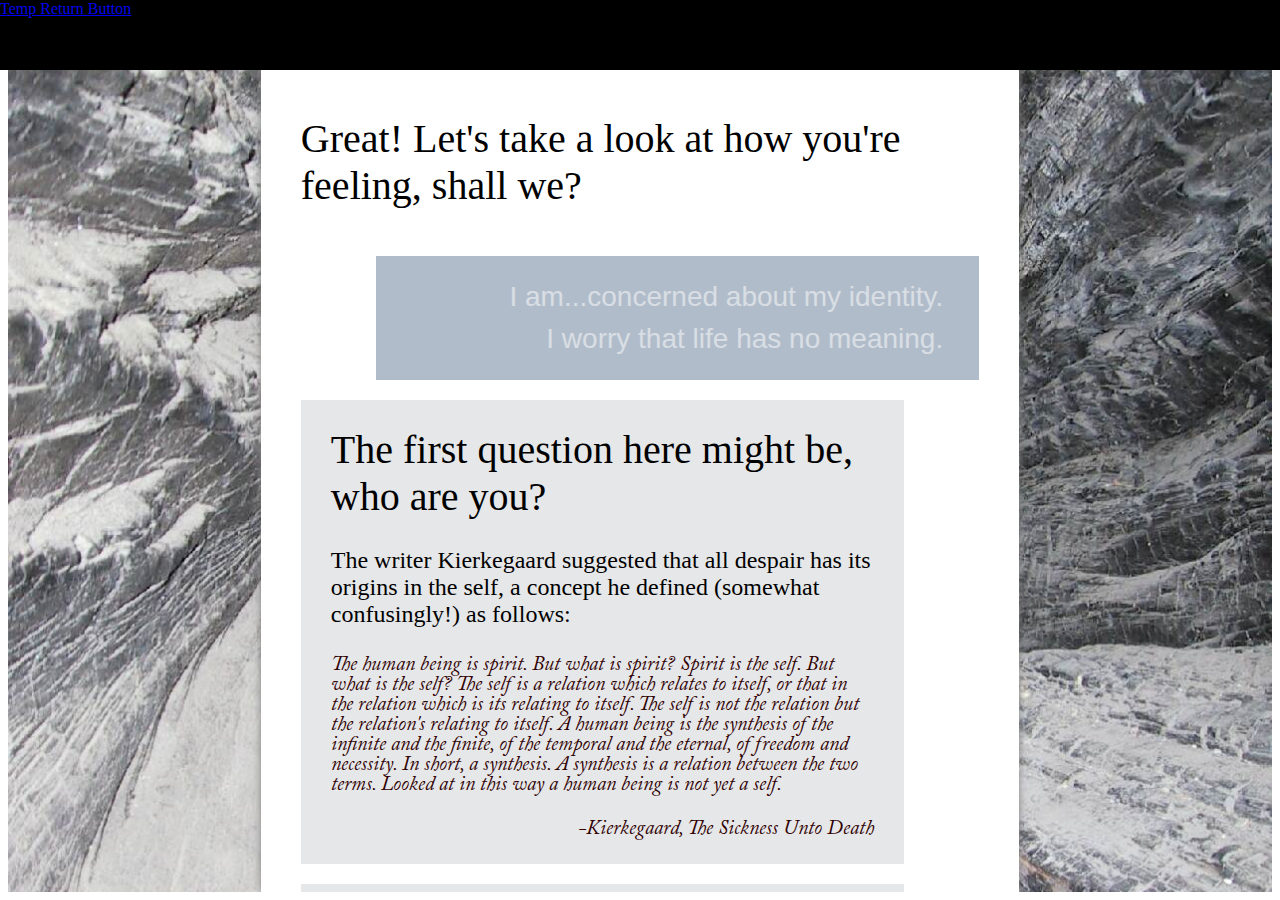
==== questions.html @ 6a1a99d4 "commit existential crisis" ====
<html>
    <head>
        <title>The Existential Crisis Walkthrough</title>
        <link href="css/styles.css" rel="stylesheet" type="text/css">
        <script src="js/jquery.js"></script>
        <script src="js/script.js"></script>
    </head>
    <body>
        <div class="header"><a href="index.html">Temp Return Button</a></div>
        <div class="background">
            <div class="main">
                <div class="text"><h1>Great! Let's take a look at how you're feeling, shall we?</h1>
                    
                    <div class="options">
                        <button id="o1">I am...concerned about my identity.</button>
                        <button id="o2">I worry that life has no meaning.</button>
                    </div>
                    <div class="answer">
                        <div id="o1a1">
                            <p><h1>The first question here might be, who are you?</h1></p>
                            <p><h3>The writer Kierkegaard suggested that all despair has its origins in the self, a concept he defined (somewhat confusingly!) as follows:</p></h3>
                            <p><h4>The human being is spirit. But what is spirit? Spirit is the self. But what is the self? The self is a relation which relates
                            to itself, or that in the relation which is its relating to itself. The self is not the relation but the relation's relating to itself.
                            A human being is the synthesis of the infinite and the finite, of the temporal and the eternal, of freedom and necessity. In short,
                            a synthesis. A synthesis is a relation between the two terms. Looked at in this way a human being is not yet a self.</h4></p>
                            <p><h5>-Kierkegaard, The Sickness Unto Death</h5></p>
                        </div>
                    </div>
                    <div class="answer">
                        <div id="o1a2">
                            <p><h3>You know, you could be in despair at this very moment because you might not even have a self! But your concern about your own
                            identity and the life that you're living is a promising start. Good for you!</h3></p>
                        </div>
                    </div>
                    <div class="options">
                        <button id="o1-2">That explanation was terrible! What's a self?</button>
                    </div>
                    <div class="answer">
                        <div id="o1-2a1">
                            <p><h4>Kierkegaard was a Christian writer, so his idea of the self was heavily influenced by beliefs about the mind and the body.
                            In short, the self is found in the balanced relationship between the body and the soul, forming its own holy trinity. The self is how one
                            balances the inherent antinomy of the physical and the metaphysical: finitude and infinitude, temporality and eternality, worldly necessity
                            and possibility.</h4></p>
                        </div>
                    </div>
                    
                    
                    </div>
                </div>
            </div>
    </body>
    
</html>
---- css/styles.css ----
body, html {
    overflow: hidden;
}    
.background {
    background-image: url(../images/tree.jpg);
    background-size: cover;
}

.header {
    position: fixed;
    top: 0px;
    left: 0px;
    width: 100%;
    height: 70px;
    background-color: black;
}

@font-face {
    font-family: caslon;
    src: url(../fonts/ACaslonPro-Italic.otf);
}

@font-face {
    font-family: univers;
    src: url(../UniversLTStd.otf)
}

.main {
    width: 60%;
    height: 100%;
    align-items: center;
    background-color: white;
    box-shadow: -0px -0px 8px gray;
    margin-left: 20%;
    overflow-y: scroll;
}

.text {
    font-family: georgia;
    padding: 80px 40px 90px 40px; 
    height: 100%;
    margin-bottom: 90px;
}

.answer {
    background-color: #e6e7e8;
    color: black;
    float: left;
    width: 80%;
    padding: 0px 30px 0px 30px;
    display: block;
    margin-top: 20px;
}

h1 {
    font-size: 40px;
    font-weight: 500;
}

h3 {
    font-size: 24px;
    font-weight: 400;
}

h4 {
    font-family: caslon;
    font-size: 20px;
    line-height: 100%;
    font-weight: 400;
    color: #310102;

}

h5{
    font-family: caslon;
    font-size: 20px;
    text-align: right;
    line-height: 10%;
    font-weight: 400;
    color: #310102;

}

.options {
    line-height: 40px;
    float: right;
    width: 80%;
    background-color: #647b96;
    opacity: .5;
    padding: 20px 30px 20px 30px;
    display: block;
    margin-top: 20px;
}

button {
    color: white;
    font-size: 28px;
    font-family: helvetica;
    text-align: right;
    line-height: 40px;
    background-color: transparent;
    border: none;
    float: right;
    opacity: .5;

}

button:hover {
    opacity: 1;
    cursor: pointer;
}
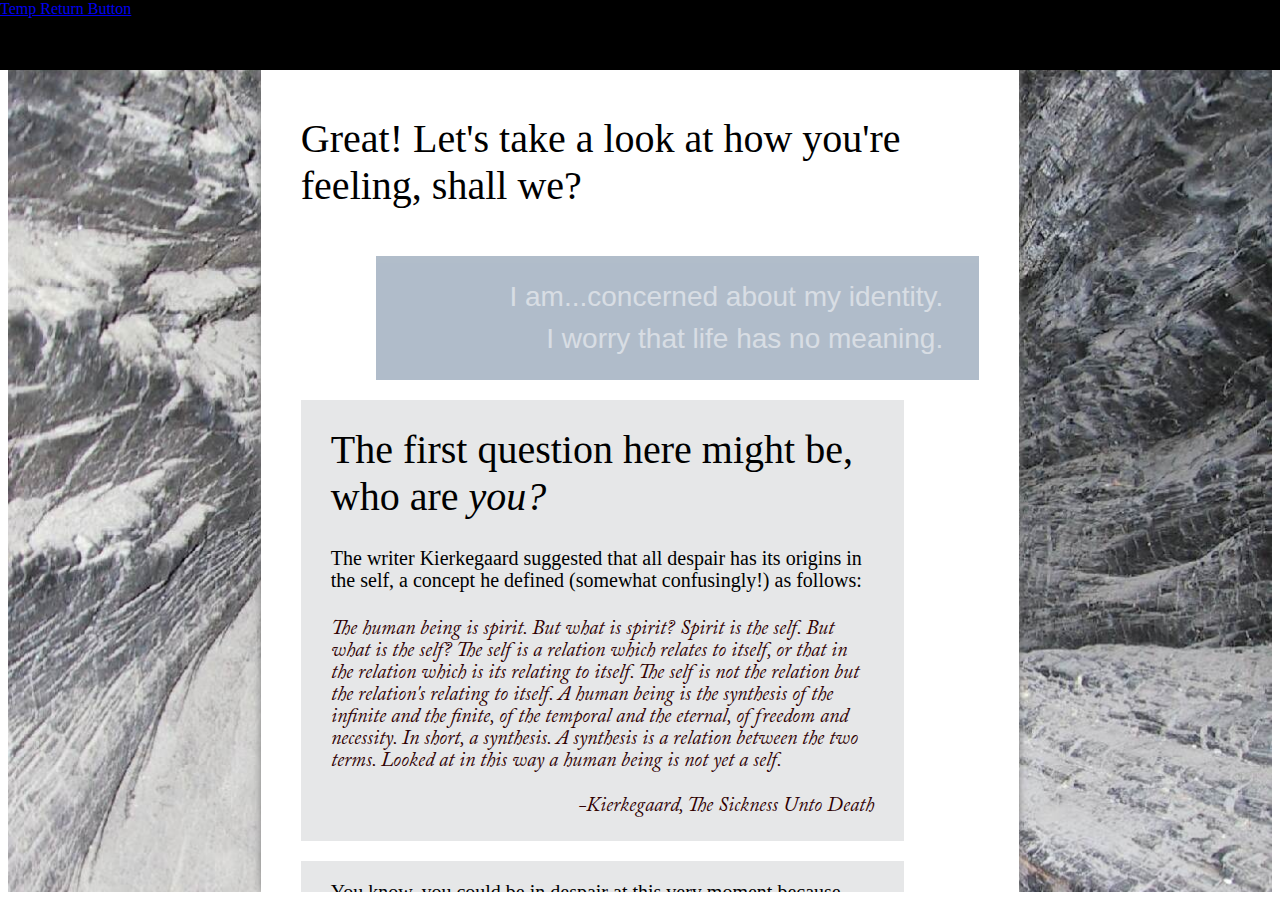
==== commit e98a1d08: "ugh redux" ====
--- a/questions.html
+++ b/questions.html
@@ -17,7 +17,7 @@
                     </div>
                     <div class="answer">
                         <div id="o1a1">
-                            <p><h1>The first question here might be, who are you?</h1></p>
+                            <p><h1>The first question here might be, who are <i>you?</i></h1></p>
                             <p><h3>The writer Kierkegaard suggested that all despair has its origins in the self, a concept he defined (somewhat confusingly!) as follows:</p></h3>
                             <p><h4>The human being is spirit. But what is spirit? Spirit is the self. But what is the self? The self is a relation which relates
                             to itself, or that in the relation which is its relating to itself. The self is not the relation but the relation's relating to itself.
@@ -37,10 +37,10 @@
                     </div>
                     <div class="answer">
                         <div id="o1-2a1">
-                            <p><h4>Kierkegaard was a Christian writer, so his idea of the self was heavily influenced by beliefs about the mind and the body.
+                            <p><h3>Kierkegaard was a Christian writer, so his idea of the self was heavily influenced by beliefs about the mind and the body.
                             In short, the self is found in the balanced relationship between the body and the soul, forming its own holy trinity. The self is how one
                             balances the inherent antinomy of the physical and the metaphysical: finitude and infinitude, temporality and eternality, worldly necessity
-                            and possibility.</h4></p>
+                            and possibility.</h3></p>
                         </div>
                     </div>
                     
--- a/css/styles.css
+++ b/css/styles.css
@@ -13,6 +13,7 @@
     width: 100%;
     height: 70px;
     background-color: black;
+    z-index: 999;
 }
 
 @font-face {
@@ -58,14 +59,15 @@
 }
 
 h3 {
-    font-size: 24px;
+    font-size: 20px;
     font-weight: 400;
+    line-height: 110%;
 }
 
 h4 {
     font-family: caslon;
     font-size: 20px;
-    line-height: 100%;
+    line-height: 110%;
     font-weight: 400;
     color: #310102;
 
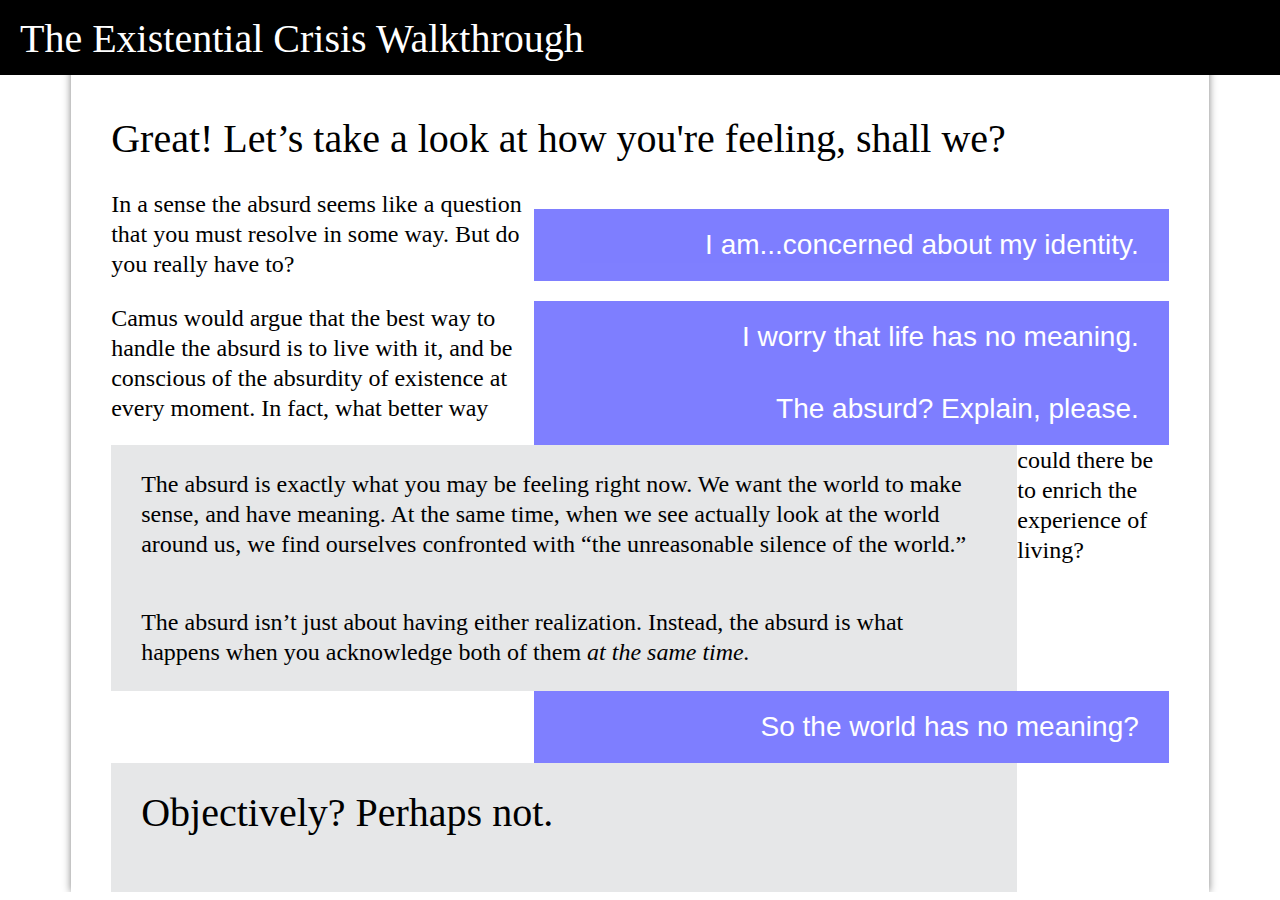
==== commit d2011834: "new version" ====
--- a/questions.html
+++ b/questions.html
@@ -6,45 +6,62 @@
         <script src="js/script.js"></script>
     </head>
     <body>
-        <div class="header"><a href="index.html">Temp Return Button</a></div>
         <div class="background">
+            <div class="header"><a href="index.html">The Existential Crisis Walkthrough</a></div>
             <div class="main">
-                <div class="text"><h1>Great! Let's take a look at how you're feeling, shall we?</h1>
-                    
-                    <div class="options">
+                <div class="text"><h1>Great! Let&#8217;s take a look at how you're feeling, shall we?</h1>
+                
                         <button id="o1">I am...concerned about my identity.</button>
                         <button id="o2">I worry that life has no meaning.</button>
-                    </div>
-                    <div class="answer">
-                        <div id="o1a1">
-                            <p><h1>The first question here might be, who are <i>you?</i></h1></p>
-                            <p><h3>The writer Kierkegaard suggested that all despair has its origins in the self, a concept he defined (somewhat confusingly!) as follows:</p></h3>
-                            <p><h4>The human being is spirit. But what is spirit? Spirit is the self. But what is the self? The self is a relation which relates
-                            to itself, or that in the relation which is its relating to itself. The self is not the relation but the relation's relating to itself.
-                            A human being is the synthesis of the infinite and the finite, of the temporal and the eternal, of freedom and necessity. In short,
-                            a synthesis. A synthesis is a relation between the two terms. Looked at in this way a human being is not yet a self.</h4></p>
-                            <p><h5>-Kierkegaard, The Sickness Unto Death</h5></p>
-                        </div>
-                    </div>
-                    <div class="answer">
-                        <div id="o1a2">
-                            <p><h3>You know, you could be in despair at this very moment because you might not even have a self! But your concern about your own
-                            identity and the life that you're living is a promising start. Good for you!</h3></p>
-                        </div>
-                    </div>
-                    <div class="options">
-                        <button id="o1-2">That explanation was terrible! What's a self?</button>
-                    </div>
-                    <div class="answer">
-                        <div id="o1-2a1">
-                            <p><h3>Kierkegaard was a Christian writer, so his idea of the self was heavily influenced by beliefs about the mind and the body.
-                            In short, the self is found in the balanced relationship between the body and the soul, forming its own holy trinity. The self is how one
-                            balances the inherent antinomy of the physical and the metaphysical: finitude and infinitude, temporality and eternality, worldly necessity
-                            and possibility.</h3></p>
-                        </div>
-                    </div>
-                    
-                    
+                        <div id="o1a1"></div>
+                        <div id="o1a2"></div>
+                        <button id="o1-2"></button>
+                        <div id="o1-2a1"></div>
+                        <div id="o1-2a2"></div>
+                        <div id="o1-2a3"></div>
+                            <div id="o1-3"></div>
+                        <button id="o1-4"></button>
+                        <button id="o1-5"></button>
+                        <div id="o1-4a1"></div>
+                        <div id="o1-4a2"></div>
+                        <button id="o1-6"></button>
+                        <div id="o1-6a1"></div>
+                        <div id="o1-5a1"></div>
+                        <div id="o1-6a2"></div>
+                        <button id="o1-7">But wait, if both of them are me, that means I&#8217;m both finite and infinite at the same time, and isn&#8217;t that a contradiction?</button>
+                        <div id="o1-7a1"></div>
+                        <div id="o1-7a2"></div>
+                        <div id="o1-7a3"></div>
+                        <div id="o1-7a4"></div>
+
+                        <div id="o2a1"> </div>
+                        <button id="o2-1"></button>
+                        <button id="o2-2"></button>
+                        <button id="o2-3"></button>
+                        <div id="o2-1a1"></div>
+                        <div id="o2-1a2"></div>
+                        <div id="o2-2a1"></div>
+                        <div id="o2-2a2"></div>
+                        <div id="o2-3a1"></div>
+                        <div id="o2-3a2"></div>
+                        <button id="o2-4">The absurd? Explain, please.</button>
+                        <div id="o2-4a1"><p><h3>The absurd is exactly what you may be feeling right now. We want the world to make sense, and have meaning. At the same time, when we see actually look at the world around us, we find ourselves confronted with &ldquo;the unreasonable silence of the world.&rdquo;</h3></p></div>
+                        <div id="o2-4a2"><p><h3>The absurd isn&#8217;t just about having either realization. Instead, the absurd is what happens when you acknowledge both of them <i>at the same time.</i></h3></p></div>
+                        <button id="o2-5">So the world has no meaning?</button>
+                        <div id="o2-5a1"><p><h1>Objectively? Perhaps not.</h1></p></div>
+                        <div id="o2-5a2"><p><h3>That&#8217;s not to say there&#8217;s no meaning to anything, of course. One could say that the world is what you make of it! Do your best!</h3></p></div>
+                        <button id="o2-6">Should I just kill myself?</button>
+                        <div id="o2-6a1"><p><h1>Hold on a minute!</h1></p></div>
+                        <div id="o2-6a2"><p><h3>Don&#8217;t be hasty, the world being meaningless doesn&#8217;t mean it&#8217;s not worth living! Although Camus did call suicide the &ldquo;only one really serious philosophical problem,&rdquo; because at its core, all philosophy is concerned with whether life is truly worth living, he did conclude that suicide is not the answer!</h3></p></div>
+                        <div id="o2-6a3"><p><h3>It&#8217;s not hard to see where you&#8217;re coming from, of course. But to quote the man himself,</h3></p><p><h4>In a sense, and as in melodrama, killing yourself amounts to confessing. It is confessing that life is too much for you or that you do not understand it. Let&#8217;s not go too far in such analogies, however, but rather return to everyday words. It is merely confessing that that &ldquo;is not worth the trouble.&rdquo; Living, naturally, is never easy. You continue making the gestures commanded by existence for many reasons, the first of which is habit. Dying voluntarily implies that you have recognized, even instinctively, the ridiculous character of that habit, the absence of any profound reason for living, the insane character of that daily agitation, the uselessness of suffering.</h4></p><p><h5>Albert Camus, The Myth of Sisyphus</h5></p></div>
+                        <button id="o2-7">I&#8217;m still not seeing how this is you talking me out of suicide as the answer.</button>
+                        <div id="o2-7a1"><p><h3>Think of it this way: killing yourself is <i>an</i> answer. It&#8217;s not a good one, though, in an existential or reasoned sense.</h3></p> <p><h3>First off, you haven&#8217;t answered the question of the absurd at all! You negate the question by avoiding it entirely. In other words, suicide is a way to avoid confronting the absurd and what it might mean for you.</h3></p></div>
+                        <div id="o2-7a2"><p><h3>Secondly, settling on suicide as the response to the world lacking objective meaning means you&#8217;re working from the premise that life is not worth living if there&#8217;s no greater meaning to it.</h3></p><p><h1>But is that even true?</h1></p></div>
+                        <button id="o2-8">Then how should I live with this knowledge?</button>
+                        <div id="o2-8a1"><p><h3>In a sense the absurd seems like a question that you must resolve in some way. But do you really have to?</h3></p></div>
+                        <div id="o2-8a2"><p><h3>Camus would argue that the best way to handle the absurd is to live with it, and be conscious of the absurdity of existence at every moment. In fact, what better way could there be to enrich the experience of living? </h3></p></div>
+                        
+                        <div id="fin"></div>
                     </div>
                 </div>
             </div>
--- a/css/styles.css
+++ b/css/styles.css
@@ -2,8 +2,7 @@
     overflow: hidden;
 }    
 .background {
-    background-image: url(../images/tree.jpg);
-    background-size: cover;
+   background-color: white;
 }
 
 .header {
@@ -11,9 +10,19 @@
     top: 0px;
     left: 0px;
     width: 100%;
-    height: 70px;
+    height: 60px;
     background-color: black;
     z-index: 999;
+    padding-top: 15px;
+    padding-left: 20px;
+
+}
+
+.header a {
+    color: white;
+    font-family: georgia;
+    font-size: 40px; 
+    text-decoration: none;
 }
 
 @font-face {
@@ -27,55 +36,55 @@
 }
 
 .main {
-    width: 60%;
+    width: 90%;
     height: 100%;
     align-items: center;
     background-color: white;
     box-shadow: -0px -0px 8px gray;
-    margin-left: 20%;
     overflow-y: scroll;
+    margin-left: 5%;
 }
 
 .text {
     font-family: georgia;
-    padding: 80px 40px 90px 40px; 
+    padding: 80px 40px 80px 40px; 
     height: 100%;
     margin-bottom: 90px;
 }
 
-.answer {
-    background-color: #e6e7e8;
-    color: black;
-    float: left;
-    width: 80%;
-    padding: 0px 30px 0px 30px;
-    display: block;
-    margin-top: 20px;
-}
+/*.answer {
+    background-color: #e6e7e8;
+    color: black;
+    float: left;
+    width: 80%;
+    padding: 0px 30px 0px 30px;
+    margin-top: 20px;
+}*/
 
 h1 {
+    font-family: georgia;
     font-size: 40px;
     font-weight: 500;
 }
 
 h3 {
-    font-size: 20px;
+    font-family: georgia;
+    font-size: 24px;
     font-weight: 400;
-    line-height: 110%;
+    line-height: 30px;
 }
 
 h4 {
     font-family: caslon;
-    font-size: 20px;
-    line-height: 110%;
+    font-size: 24px;
+    line-height: 30px;
     font-weight: 400;
     color: #310102;
-
 }
 
 h5{
     font-family: caslon;
-    font-size: 20px;
+    font-size: 24px;
     text-align: right;
     line-height: 10%;
     font-weight: 400;
@@ -83,7 +92,7 @@
 
 }
 
-.options {
+/*.options {
     line-height: 40px;
     float: right;
     width: 80%;
@@ -92,26 +101,385 @@
     padding: 20px 30px 20px 30px;
     display: block;
     margin-top: 20px;
-}
+}*/
 
 button {
     color: white;
     font-size: 28px;
     font-family: helvetica;
     text-align: right;
-    line-height: 40px;
-    background-color: transparent;
+    background-color: blue;
+    width: 60%;
     border: none;
+    padding: 20px 30px 20px 30px;
     float: right;
     opacity: .5;
-
+    -webkit-transition: all 1s; /* Safari */
+    transition: all 1s;
 }
 
 button:hover {
     opacity: 1;
     cursor: pointer;
-}
-
-
-
-
+    background-color: red;
+}
+
+@-webkit-keyframes pulse {
+  from { color: white; -webkit-box-shadow: 0 0 9px #333; }
+  50% { color: #fffcdf; -webkit-box-shadow: 0 0 18px yellow; }
+  to { color: white; -webkit-box-shadow: 0 0 9px #333; }
+}
+
+/*.userReaction {
+    background-color: #310102;
+    width: 200px;
+    padding: 0px 30px 0px 30px;
+    margin-top: 20px;
+    float: right;
+    color: white;
+    font-size: 28px;
+    font-family: helvetica;
+    text-align: right;
+}*/
+
+#o1{
+    margin-top: 20px;
+    -webkit-animation-name: pulse;
+    -webkit-animation-duration: 2s;
+    -webkit-animation-iteration-count: infinite;
+}
+
+#o2 {
+    margin-top: 20px;
+    -webkit-animation-name: pulse;
+    -webkit-animation-duration: 2s;
+    -webkit-animation-iteration-count: infinite;
+}
+
+#o1a1 {
+    display: none;
+    background-color: #e6e7e8;
+    color: black;
+    float: left;
+    width: 80%;
+    padding: 0px 30px 0px 30px;
+}
+
+#o1a2 {
+    display:none;
+    background-color: #e6e7e8;
+    color: black;
+    float: left;
+    width: 80%;
+    padding: 0px 30px 0px 30px;
+}
+
+#o1-2 {
+    display: none;
+}
+
+#o1-2a1 {
+    display: none;
+    background-color: #e6e7e8;
+    color: black;
+    float: left;
+    width: 80%;
+    padding: 0px 30px 0px 30px;
+}
+
+#o1-2a2 {
+   display: none; 
+   background-color: #e6e7e8;
+    color: black;
+    float: left;
+    width: 80%;
+    padding: 0px 30px 0px 30px;
+}
+
+#o1-2a3 {
+    display: none;
+    background-color: #e6e7e8;
+    color: black;
+    float: left;
+    width: 80%;
+    padding: 0px 30px 0px 30px;
+}
+
+#o1-3 {
+    display: none;
+    background-color: #310102;
+    width: 40%;
+    padding: 0px 30px 0px 30px;
+    margin-top: 20px;
+    float: right;
+    color: white;
+    font-size: 28px;
+    font-family: helvetica;
+    text-align: right;
+}
+
+#o1-4 {
+    display: none;
+}
+
+#o1-5 {
+    display: none;
+}
+
+#o1-4a1 {
+    font-size: 50px;
+    font-family: caslon;
+    color: #310102;
+    display: none;
+    
+    background-color: #e6e7e8;
+    color: black;
+    float: left;
+    width: 80%;
+    padding: 0px 30px 0px 30px;
+}
+
+#o1-4a2 {
+    display: none;
+    background-color: #e6e7e8;
+    color: black;
+    float: left;
+    width: 80%;
+    padding: 0px 30px 0px 30px;
+}
+
+#o1-5a1{
+    display: none;
+    background-color: #e6e7e8;
+    color: black;
+    float: left;
+    width: 80%;
+    padding: 0px 30px 0px 30px;
+}
+
+#o1-6 {
+    display: none;
+}
+
+#o1-6a1 {
+    display: none;
+    background-color: #e6e7e8;
+    color: black;
+    float: left;
+    width: 80%;
+    padding: 0px 30px 0px 30px;
+}
+
+#o1-6a2 {
+    display: none;
+    background-color: #e6e7e8;
+    color: black;
+    float: left;
+    width: 80%;
+    padding: 0px 30px 0px 30px;
+}
+
+#o1-7 {
+    display: none;
+}
+
+#o1-7a1 {
+    display: none;
+    background-color: #e6e7e8;
+    color: black;
+    float: left;
+    width: 80%;
+    padding: 0px 30px 0px 30px;
+}
+
+#o1-7a2 {
+    display: none;
+    background-color: #e6e7e8;
+    color: black;
+    float: left;
+    width: 80%;
+    padding: 0px 30px 0px 30px;
+}
+
+#o1-7a3 {
+    display: none;
+    background-color: #e6e7e8;
+    color: black;
+    float: left;
+    width: 80%;
+    padding: 0px 30px 0px 30px;
+}
+
+#o1-7a4 {
+   display: none; 
+   background-color: #e6e7e8;
+    color: black;
+    float: left;
+    width: 80%;
+    padding: 0px 30px 0px 30px;
+}
+
+#o2a1 {
+    display: none;
+    background-color: #e6e7e8;
+    color: black;
+    float: left;
+    width: 80%;
+    padding: 0px 30px 0px 30px;
+}
+
+#o2-1 {
+    display: none;
+}
+
+#o2-2 {
+    display: none;
+}
+
+#o2-3 {
+    display: none;
+}
+
+#o2-1a1 {
+    display: none;
+    background-color: #e6e7e8;
+    color: black;
+    float: left;
+    width: 80%;
+    padding: 0px 30px 0px 30px;
+}
+
+#o2-1a2 {
+    display: none;
+    background-color: #e6e7e8;
+    color: black;
+    float: left;
+    width: 80%;
+    padding: 0px 30px 0px 30px;
+}
+
+#o2-2a1 {
+    display: none;
+    background-color: #e6e7e8;
+    color: black;
+    float: left;
+    width: 80%;
+    padding: 0px 30px 0px 30px;
+}
+
+#o2-2a2 {
+    display: none;
+    background-color: #e6e7e8;
+    color: black;
+    float: left;
+    width: 80%;
+    padding: 0px 30px 0px 30px;
+}
+
+#o2-3a1 {
+    display: none;
+    background-color: #e6e7e8;
+    color: black;
+    float: left;
+    width: 80%;
+    padding: 0px 30px 0px 30px;
+}
+
+#o2-3a2 {
+    display: none;
+    background-color: #e6e7e8;
+    color: black;
+    float: left;
+    width: 80%;
+    padding: 0px 30px 0px 30px;
+}
+
+#o2-4a1 {
+   /*display: none;*/
+    background-color: #e6e7e8;
+    color: black;
+    float: left;
+    width: 80%;
+    padding: 0px 30px 0px 30px; 
+}
+
+#o2-4a2 {
+   /*display: none;*/
+    background-color: #e6e7e8;
+    color: black;
+    float: left;
+    width: 80%;
+    padding: 0px 30px 0px 30px; 
+}
+
+#o2-5a1 {
+   /*display: none;*/
+    background-color: #e6e7e8;
+    color: black;
+    float: left;
+    width: 80%;
+    padding: 0px 30px 0px 30px; 
+}
+
+#o2-5a2 {
+   /*display: none;*/
+    background-color: #e6e7e8;
+    color: black;
+    float: left;
+    width: 80%;
+    padding: 0px 30px 0px 30px; 
+}
+
+#o2-6a1 {
+   /*display: none;*/
+    background-color: #e6e7e8;
+    color: black;
+    float: left;
+    width: 80%;
+    padding: 0px 30px 0px 30px;  
+}
+
+#o2-6a2 {
+   /*display: none;*/
+    background-color: #e6e7e8;
+    color: black;
+    float: left;
+    width: 80%;
+    padding: 0px 30px 0px 30px;  
+}
+
+#o2-6a3 {
+   /*display: none;*/
+    background-color: #e6e7e8;
+    color: black;
+    float: left;
+    width: 80%;
+    padding: 0px 30px 0px 30px;  
+}
+
+#o2-7a1 {
+   /*display: none;*/
+    background-color: #e6e7e8;
+    color: black;
+    float: left;
+    width: 80%;
+    padding: 0px 30px 0px 30px;  
+}
+
+#o2-7a2 {
+   /*display: none;*/
+    background-color: #e6e7e8;
+    color: black;
+    float: left;
+    width: 80%;
+    padding: 0px 30px 0px 30px;  
+}
+
+#fin {
+    display: none;
+    background-color: #e6e7e8;
+    color: black;
+    float: left;
+    width: 80%;
+    padding: 0px 30px 0px 30px;
+}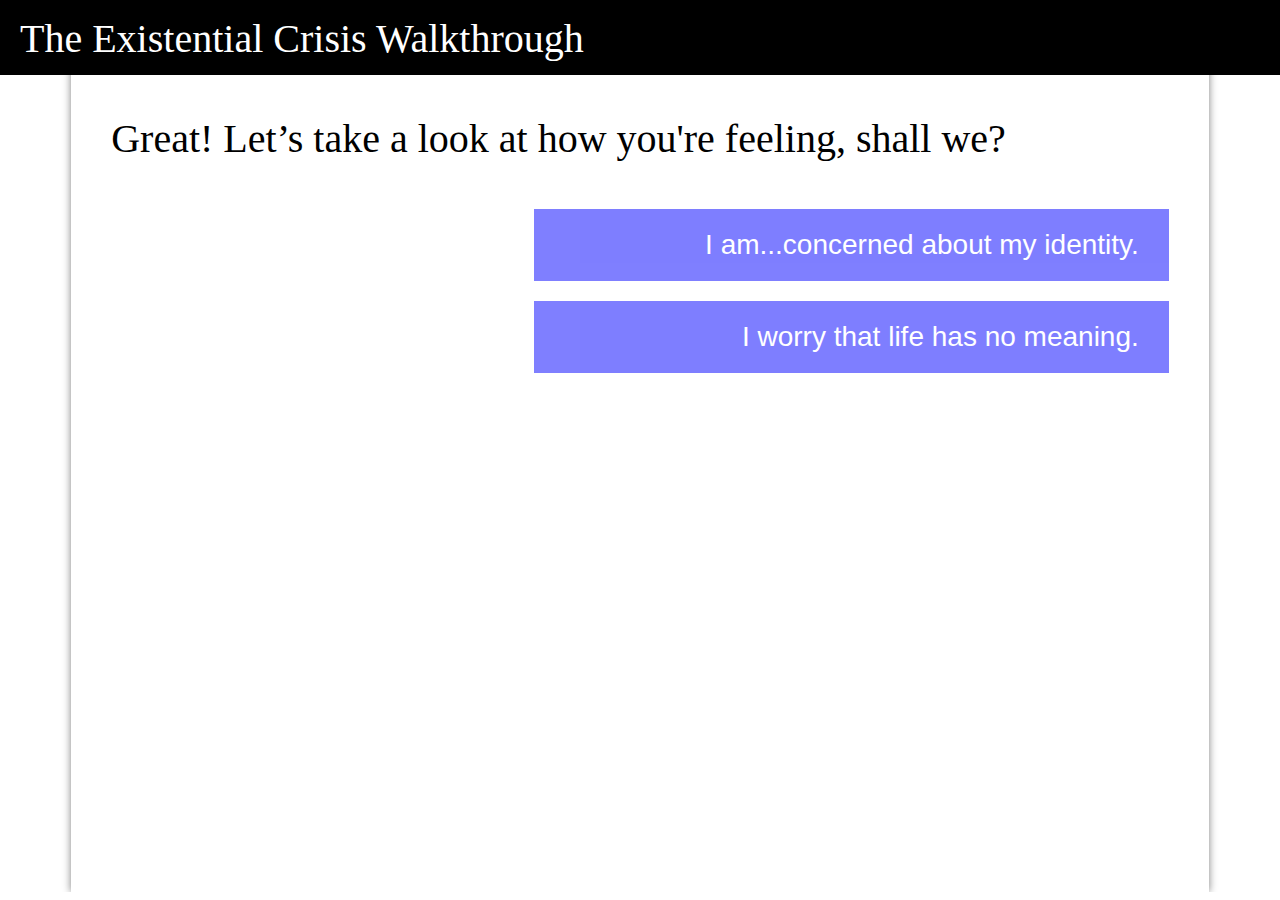
==== commit 5907f85b: "website final structure" ====
--- a/questions.html
+++ b/questions.html
@@ -44,23 +44,35 @@
                         <div id="o2-2a2"></div>
                         <div id="o2-3a1"></div>
                         <div id="o2-3a2"></div>
-                        <button id="o2-4">The absurd? Explain, please.</button>
-                        <div id="o2-4a1"><p><h3>The absurd is exactly what you may be feeling right now. We want the world to make sense, and have meaning. At the same time, when we see actually look at the world around us, we find ourselves confronted with &ldquo;the unreasonable silence of the world.&rdquo;</h3></p></div>
-                        <div id="o2-4a2"><p><h3>The absurd isn&#8217;t just about having either realization. Instead, the absurd is what happens when you acknowledge both of them <i>at the same time.</i></h3></p></div>
-                        <button id="o2-5">So the world has no meaning?</button>
-                        <div id="o2-5a1"><p><h1>Objectively? Perhaps not.</h1></p></div>
-                        <div id="o2-5a2"><p><h3>That&#8217;s not to say there&#8217;s no meaning to anything, of course. One could say that the world is what you make of it! Do your best!</h3></p></div>
-                        <button id="o2-6">Should I just kill myself?</button>
-                        <div id="o2-6a1"><p><h1>Hold on a minute!</h1></p></div>
-                        <div id="o2-6a2"><p><h3>Don&#8217;t be hasty, the world being meaningless doesn&#8217;t mean it&#8217;s not worth living! Although Camus did call suicide the &ldquo;only one really serious philosophical problem,&rdquo; because at its core, all philosophy is concerned with whether life is truly worth living, he did conclude that suicide is not the answer!</h3></p></div>
-                        <div id="o2-6a3"><p><h3>It&#8217;s not hard to see where you&#8217;re coming from, of course. But to quote the man himself,</h3></p><p><h4>In a sense, and as in melodrama, killing yourself amounts to confessing. It is confessing that life is too much for you or that you do not understand it. Let&#8217;s not go too far in such analogies, however, but rather return to everyday words. It is merely confessing that that &ldquo;is not worth the trouble.&rdquo; Living, naturally, is never easy. You continue making the gestures commanded by existence for many reasons, the first of which is habit. Dying voluntarily implies that you have recognized, even instinctively, the ridiculous character of that habit, the absence of any profound reason for living, the insane character of that daily agitation, the uselessness of suffering.</h4></p><p><h5>Albert Camus, The Myth of Sisyphus</h5></p></div>
-                        <button id="o2-7">I&#8217;m still not seeing how this is you talking me out of suicide as the answer.</button>
-                        <div id="o2-7a1"><p><h3>Think of it this way: killing yourself is <i>an</i> answer. It&#8217;s not a good one, though, in an existential or reasoned sense.</h3></p> <p><h3>First off, you haven&#8217;t answered the question of the absurd at all! You negate the question by avoiding it entirely. In other words, suicide is a way to avoid confronting the absurd and what it might mean for you.</h3></p></div>
-                        <div id="o2-7a2"><p><h3>Secondly, settling on suicide as the response to the world lacking objective meaning means you&#8217;re working from the premise that life is not worth living if there&#8217;s no greater meaning to it.</h3></p><p><h1>But is that even true?</h1></p></div>
-                        <button id="o2-8">Then how should I live with this knowledge?</button>
-                        <div id="o2-8a1"><p><h3>In a sense the absurd seems like a question that you must resolve in some way. But do you really have to?</h3></p></div>
-                        <div id="o2-8a2"><p><h3>Camus would argue that the best way to handle the absurd is to live with it, and be conscious of the absurdity of existence at every moment. In fact, what better way could there be to enrich the experience of living? </h3></p></div>
-                        
+                        <button id="o2-4"></button>
+                        <div id="o2-4a1"></div>
+                        <div id="o2-4a2"></div>
+                        <button id="o2-5"></button>
+                        <div id="o2-5a1"></div>
+                        <div id="o2-5a2"></div>
+                        <button id="o2-6"></button>
+                        <div id="o2-6a1"></div>
+                        <div id="o2-6a2"></div>
+                        <div id="o2-6a3"></div>
+                        <button id="o2-7"></button>
+                        <div id="o2-7a1"></div>
+                        <div id="o2-7a2"></div>
+                        <button id="o2-8"></button>
+                        <div id="o2-8a1"></div>
+                        <div id="o2-8a2"></div>
+                        <button id="o2-9"></button>
+                        <div id="o2-9a1"></div>
+                        <div id="o2-9a2"></div>
+                        <button id="o2-10"></button>
+                        <button id="o2-11"></button>
+                        <div id="o2-10a1"></div>
+                        <div id="o2-10a2"></div>
+                        <div id="o2-10a3"></div>
+                        <div id="o2-11a1"></div>
+                        <div id="o2-11a2"></div>
+                        <div id="o2-11a3"></div>
+                        <button id="o2-12"></button>
+                        <button id="o2-13"></button>
                         <div id="fin"></div>
                     </div>
                 </div>
--- a/css/styles.css
+++ b/css/styles.css
@@ -79,7 +79,7 @@
     font-size: 24px;
     line-height: 30px;
     font-weight: 400;
-    color: #310102;
+    color: #144994;
 }
 
 h5{
@@ -88,7 +88,7 @@
     text-align: right;
     line-height: 10%;
     font-weight: 400;
-    color: #310102;
+    color: #144994;
 
 }
 
@@ -119,15 +119,17 @@
 }
 
 button:hover {
+    -webkit-transition: all .25s;
+    transition: all .5s;
     opacity: 1;
     cursor: pointer;
-    background-color: red;
+    background-color: purple!important;
 }
 
 @-webkit-keyframes pulse {
-  from { color: white; -webkit-box-shadow: 0 0 9px #333; }
-  50% { color: #fffcdf; -webkit-box-shadow: 0 0 18px yellow; }
-  to { color: white; -webkit-box-shadow: 0 0 9px #333; }
+  from { color: white; -webkit-box-shadow: 0 0 9px #333; opacity: .5;}
+  50% { color: #fffcdf; -webkit-box-shadow: 0 0 18px yellow; opacity: .55; }
+  to { color: white; -webkit-box-shadow: 0 0 9px #333; opacity: .5; }
 }
 
 /*.userReaction {
@@ -158,7 +160,7 @@
 
 #o1a1 {
     display: none;
-    background-color: #e6e7e8;
+    background-color: #e4eaf3;
     color: black;
     float: left;
     width: 80%;
@@ -167,7 +169,7 @@
 
 #o1a2 {
     display:none;
-    background-color: #e6e7e8;
+    background-color: #e4eaf3;
     color: black;
     float: left;
     width: 80%;
@@ -176,11 +178,14 @@
 
 #o1-2 {
     display: none;
+    -webkit-animation-name: pulse;
+    -webkit-animation-duration: 2s;
+    -webkit-animation-iteration-count: infinite;
 }
 
 #o1-2a1 {
     display: none;
-    background-color: #e6e7e8;
+    background-color: #e4eaf3;
     color: black;
     float: left;
     width: 80%;
@@ -189,7 +194,7 @@
 
 #o1-2a2 {
    display: none; 
-   background-color: #e6e7e8;
+   background-color: #e4eaf3;
     color: black;
     float: left;
     width: 80%;
@@ -198,7 +203,7 @@
 
 #o1-2a3 {
     display: none;
-    background-color: #e6e7e8;
+    background-color: #e4eaf3;
     color: black;
     float: left;
     width: 80%;
@@ -207,7 +212,7 @@
 
 #o1-3 {
     display: none;
-    background-color: #310102;
+    background-color: #a02528;
     width: 40%;
     padding: 0px 30px 0px 30px;
     margin-top: 20px;
@@ -220,10 +225,16 @@
 
 #o1-4 {
     display: none;
+    -webkit-animation-name: pulse;
+    -webkit-animation-duration: 2s;
+    -webkit-animation-iteration-count: infinite;
 }
 
 #o1-5 {
     display: none;
+    -webkit-animation-name: pulse;
+    -webkit-animation-duration: 2s;
+    -webkit-animation-iteration-count: infinite;
 }
 
 #o1-4a1 {
@@ -232,7 +243,7 @@
     color: #310102;
     display: none;
     
-    background-color: #e6e7e8;
+    background-color: #e4eaf3;
     color: black;
     float: left;
     width: 80%;
@@ -241,7 +252,7 @@
 
 #o1-4a2 {
     display: none;
-    background-color: #e6e7e8;
+    background-color: #e4eaf3;
     color: black;
     float: left;
     width: 80%;
@@ -250,7 +261,7 @@
 
 #o1-5a1{
     display: none;
-    background-color: #e6e7e8;
+    background-color: #e4eaf3;
     color: black;
     float: left;
     width: 80%;
@@ -259,11 +270,14 @@
 
 #o1-6 {
     display: none;
+    -webkit-animation-name: pulse;
+    -webkit-animation-duration: 2s;
+    -webkit-animation-iteration-count: infinite;
 }
 
 #o1-6a1 {
     display: none;
-    background-color: #e6e7e8;
+    background-color: #e4eaf3;
     color: black;
     float: left;
     width: 80%;
@@ -272,7 +286,7 @@
 
 #o1-6a2 {
     display: none;
-    background-color: #e6e7e8;
+    background-color: #e4eaf3;
     color: black;
     float: left;
     width: 80%;
@@ -281,11 +295,14 @@
 
 #o1-7 {
     display: none;
+    -webkit-animation-name: pulse;
+    -webkit-animation-duration: 2s;
+    -webkit-animation-iteration-count: infinite;
 }
 
 #o1-7a1 {
     display: none;
-    background-color: #e6e7e8;
+    background-color: #e4eaf3;
     color: black;
     float: left;
     width: 80%;
@@ -294,7 +311,7 @@
 
 #o1-7a2 {
     display: none;
-    background-color: #e6e7e8;
+    background-color: #e4eaf3;
     color: black;
     float: left;
     width: 80%;
@@ -303,7 +320,7 @@
 
 #o1-7a3 {
     display: none;
-    background-color: #e6e7e8;
+    background-color: #e4eaf3;
     color: black;
     float: left;
     width: 80%;
@@ -312,7 +329,7 @@
 
 #o1-7a4 {
    display: none; 
-   background-color: #e6e7e8;
+   background-color: #e4eaf3;
     color: black;
     float: left;
     width: 80%;
@@ -321,7 +338,7 @@
 
 #o2a1 {
     display: none;
-    background-color: #e6e7e8;
+    background-color: #ffeeb7;
     color: black;
     float: left;
     width: 80%;
@@ -330,19 +347,28 @@
 
 #o2-1 {
     display: none;
+    -webkit-animation-name: pulse;
+    -webkit-animation-duration: 2s;
+    -webkit-animation-iteration-count: infinite;
 }
 
 #o2-2 {
     display: none;
+    -webkit-animation-name: pulse;
+    -webkit-animation-duration: 2s;
+    -webkit-animation-iteration-count: infinite;
 }
 
 #o2-3 {
     display: none;
+    -webkit-animation-name: pulse;
+    -webkit-animation-duration: 2s;
+    -webkit-animation-iteration-count: infinite;
 }
 
 #o2-1a1 {
     display: none;
-    background-color: #e6e7e8;
+    background-color: #ffeeb7;
     color: black;
     float: left;
     width: 80%;
@@ -351,7 +377,7 @@
 
 #o2-1a2 {
     display: none;
-    background-color: #e6e7e8;
+    background-color: #ffeeb7;
     color: black;
     float: left;
     width: 80%;
@@ -360,7 +386,7 @@
 
 #o2-2a1 {
     display: none;
-    background-color: #e6e7e8;
+    background-color: #ffeeb7;
     color: black;
     float: left;
     width: 80%;
@@ -369,7 +395,7 @@
 
 #o2-2a2 {
     display: none;
-    background-color: #e6e7e8;
+    background-color: #ffeeb7;
     color: black;
     float: left;
     width: 80%;
@@ -378,7 +404,7 @@
 
 #o2-3a1 {
     display: none;
-    background-color: #e6e7e8;
+    background-color: #ffeeb7;
     color: black;
     float: left;
     width: 80%;
@@ -387,16 +413,23 @@
 
 #o2-3a2 {
     display: none;
-    background-color: #e6e7e8;
-    color: black;
-    float: left;
-    width: 80%;
-    padding: 0px 30px 0px 30px;
+    background-color: #ffeeb7;
+    color: black;
+    float: left;
+    width: 80%;
+    padding: 0px 30px 0px 30px;
+}
+
+#o2-4 {
+    display: none;
+    -webkit-animation-name: pulse;
+    -webkit-animation-duration: 2s;
+    -webkit-animation-iteration-count: infinite;
 }
 
 #o2-4a1 {
-   /*display: none;*/
-    background-color: #e6e7e8;
+    display: none;
+    background-color: #ffeeb7;
     color: black;
     float: left;
     width: 80%;
@@ -404,17 +437,24 @@
 }
 
 #o2-4a2 {
-   /*display: none;*/
-    background-color: #e6e7e8;
+   display: none;
+    background-color: #ffeeb7;
     color: black;
     float: left;
     width: 80%;
     padding: 0px 30px 0px 30px; 
 }
 
+#o2-5 {
+    display: none;
+    -webkit-animation-name: pulse;
+    -webkit-animation-duration: 2s;
+    -webkit-animation-iteration-count: infinite;
+}
+
 #o2-5a1 {
-   /*display: none;*/
-    background-color: #e6e7e8;
+    display: none;
+    background-color: #ffeeb7;
     color: black;
     float: left;
     width: 80%;
@@ -422,17 +462,24 @@
 }
 
 #o2-5a2 {
-   /*display: none;*/
-    background-color: #e6e7e8;
+    display: none;
+    background-color: #ffeeb7;
     color: black;
     float: left;
     width: 80%;
     padding: 0px 30px 0px 30px; 
 }
 
+#o2-6{
+    display: none;
+    -webkit-animation-name: pulse;
+    -webkit-animation-duration: 2s;
+    -webkit-animation-iteration-count: infinite;
+}
+
 #o2-6a1 {
-   /*display: none;*/
-    background-color: #e6e7e8;
+    display: none;
+    background-color: #ffeeb7;
     color: black;
     float: left;
     width: 80%;
@@ -440,8 +487,8 @@
 }
 
 #o2-6a2 {
-   /*display: none;*/
-    background-color: #e6e7e8;
+    display: none;
+    background-color: #ffeeb7;
     color: black;
     float: left;
     width: 80%;
@@ -449,17 +496,24 @@
 }
 
 #o2-6a3 {
-   /*display: none;*/
-    background-color: #e6e7e8;
-    color: black;
-    float: left;
-    width: 80%;
-    padding: 0px 30px 0px 30px;  
+    display: none;
+    background-color: #ffeeb7;
+    color: black;
+    float: left;
+    width: 80%;
+    padding: 0px 30px 0px 30px;  
+}
+
+#o2-7 {
+    display: none;
+    -webkit-animation-name: pulse;
+    -webkit-animation-duration: 2s;
+    -webkit-animation-iteration-count: infinite;
 }
 
 #o2-7a1 {
-   /*display: none;*/
-    background-color: #e6e7e8;
+    display: none;
+    background-color: #ffeeb7;
     color: black;
     float: left;
     width: 80%;
@@ -467,17 +521,151 @@
 }
 
 #o2-7a2 {
-   /*display: none;*/
-    background-color: #e6e7e8;
-    color: black;
-    float: left;
-    width: 80%;
-    padding: 0px 30px 0px 30px;  
+    display: none;
+    background-color: #ffeeb7;
+    color: black;
+    float: left;
+    width: 80%;
+    padding: 0px 30px 0px 30px;  
+}
+
+#o2-8 {
+    display: none;
+    -webkit-animation-name: pulse;
+    -webkit-animation-duration: 2s;
+    -webkit-animation-iteration-count: infinite;
+}
+
+#o2-8a1 {
+    display: none;
+    background-color: #ffeeb7;
+    color: black;
+    float: left;
+    width: 80%;
+    padding: 0px 30px 0px 30px;  
+}
+
+#o2-8a2 {
+    display: none;
+    background-color: #ffeeb7;
+    color: black;
+    float: left;
+    width: 80%;
+    padding: 0px 30px 0px 30px;  
+}
+
+#o2-9 {
+    display: none;
+    -webkit-animation-name: pulse;
+    -webkit-animation-duration: 2s;
+    -webkit-animation-iteration-count: infinite;
+}
+
+#o2-9a1 {
+    display: none;
+    background-color: #ffeeb7;
+    color: black;
+    font-family: caslon;
+    color: #788c03;
+    float: left;
+    width: 80%;
+    padding: 0px 30px 0px 30px;  
+}
+
+#o2-9a2 {
+    display: none;
+    background-color: #ffeeb7;
+    color: black;
+    float: left;
+    width: 80%;
+    padding: 0px 30px 0px 30px;  
+}
+
+#o2-10 {
+    display: none;
+    -webkit-animation-name: pulse;
+    -webkit-animation-duration: 2s;
+    -webkit-animation-iteration-count: infinite;
+}
+
+#o2-10a1 {
+    display: none;
+    background-color: #ffeeb7;
+    color: black;
+    float: left;
+    width: 80%;
+    padding: 0px 30px 0px 30px;  
+}
+
+#o2-10a2 {
+    display: none;
+    background-color: #ffeeb7;
+    color: black;
+    float: left;
+    width: 80%;
+    padding: 0px 30px 0px 30px;  
+}
+
+#o2-10a3 {
+    display: none;
+    background-color: #ffeeb7;
+    color: black;
+    float: left;
+    width: 80%;
+    padding: 0px 30px 0px 30px;  
+}
+
+#o2-11 {
+    display: none;
+    -webkit-animation-name: pulse;
+    -webkit-animation-duration: 2s;
+    -webkit-animation-iteration-count: infinite;
+}
+
+#o2-11a1{
+    display: none;
+    background-color: #ffeeb7;
+    color: black;
+    float: left;
+    width: 80%;
+    padding: 0px 30px 0px 30px;  
+}
+
+#o2-11a2{
+    display: none;
+    background-color: #ffeeb7;
+    color: black;
+    float: left;
+    width: 80%;
+    padding: 0px 30px 0px 30px;  
+}
+
+#o2-11a3 {
+    display: none;
+    background-color: #ffeeb7;
+    color: black;
+    float: left;
+    width: 80%;
+    padding: 0px 30px 0px 30px;  
+}
+
+#o2-12 {
+    display: none;
+    -webkit-animation-name: pulse;
+    -webkit-animation-duration: 2s;
+    -webkit-animation-iteration-count: infinite;
+}
+
+#o2-13 {
+    display: none;
+    -webkit-animation-name: pulse;
+    -webkit-animation-duration: 2s;
+    -webkit-animation-iteration-count: infinite;
 }
 
 #fin {
     display: none;
-    background-color: #e6e7e8;
+    background-color: #fffcdf;
     color: black;
     float: left;
     width: 80%;
